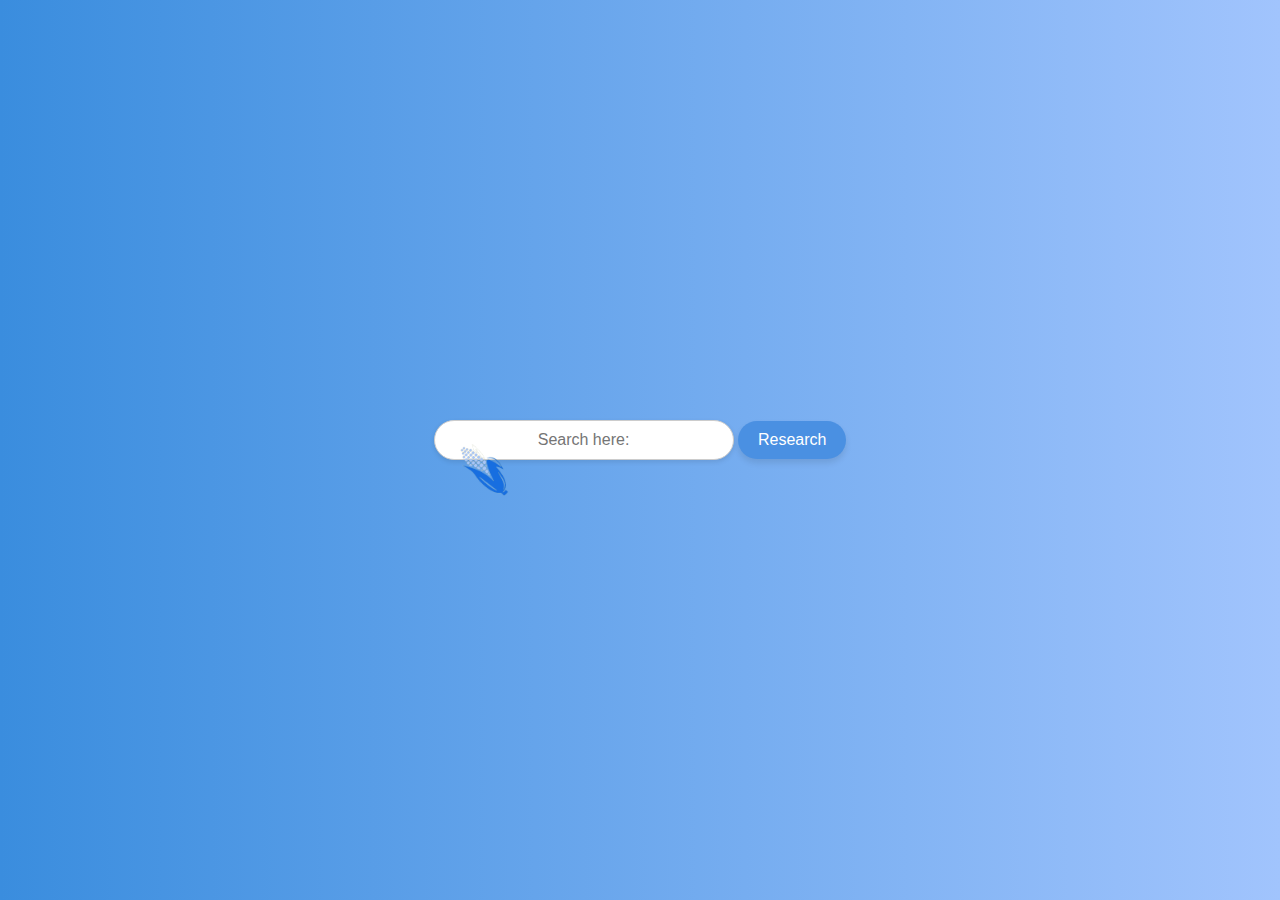
==== index.html @ a2156955 "first" ====
<!DOCTYPE html>
<html lang="en">

<head>
    <meta charset="UTF-8">
    <meta name="viewport" content="width=device-width, initial-scale=1.0">
    <title>Research Page</title>
    <link rel="stylesheet" href="style.css">
</head>

<body>
    <div class="container">
        <!-- Logo -->
        <img src="./image/logo.png" alt="Logo" class="logo">

        <!-- Search Bar -->
        <input type="text" placeholder="Search here:" class="search-bar">

        <!-- Button -->
        <button class="search-button">Research</button>
    </div>
</body>

</html>
---- style.css ----
/* Reset some default styles */
* {
    margin: 0;
    padding: 0;
    box-sizing: border-box;
}

body {
    font-family: Arial, sans-serif;
    display: flex;
    justify-content: center;
    align-items: center;
    height: 100vh;
    background: linear-gradient(to right, #3a8dde, #a1c4fd);
}

/* Container for the elements */
.container {
    text-align: center;
}

/* Logo styling */
.logo {
    width: 100px;
    height: auto;
    margin-bottom: 20px;
    margin-left: auto;
    margin-right: auto;
    position: absolute;
}

/* Search bar styling */
.search-bar {
    width: 300px;
    padding: 10px;
    font-size: 16px;
    border: 1px solid #ccc;
    border-radius: 25px;
    text-align: center;
    outline: none;
    margin-bottom: 20px;
    box-shadow: 0px 2px 5px rgba(0, 0, 0, 0.1);
}

/* Button styling */
.search-button {
    padding: 10px 20px;
    font-size: 16px;
    color: white;
    background-color: #4a90e2;
    border: none;
    border-radius: 25px;
    cursor: pointer;
    box-shadow: 0px 4px 6px rgba(0, 0, 0, 0.1);
    transition: background-color 0.3s;
}

.search-button:hover {
    background-color: #357abd;
}
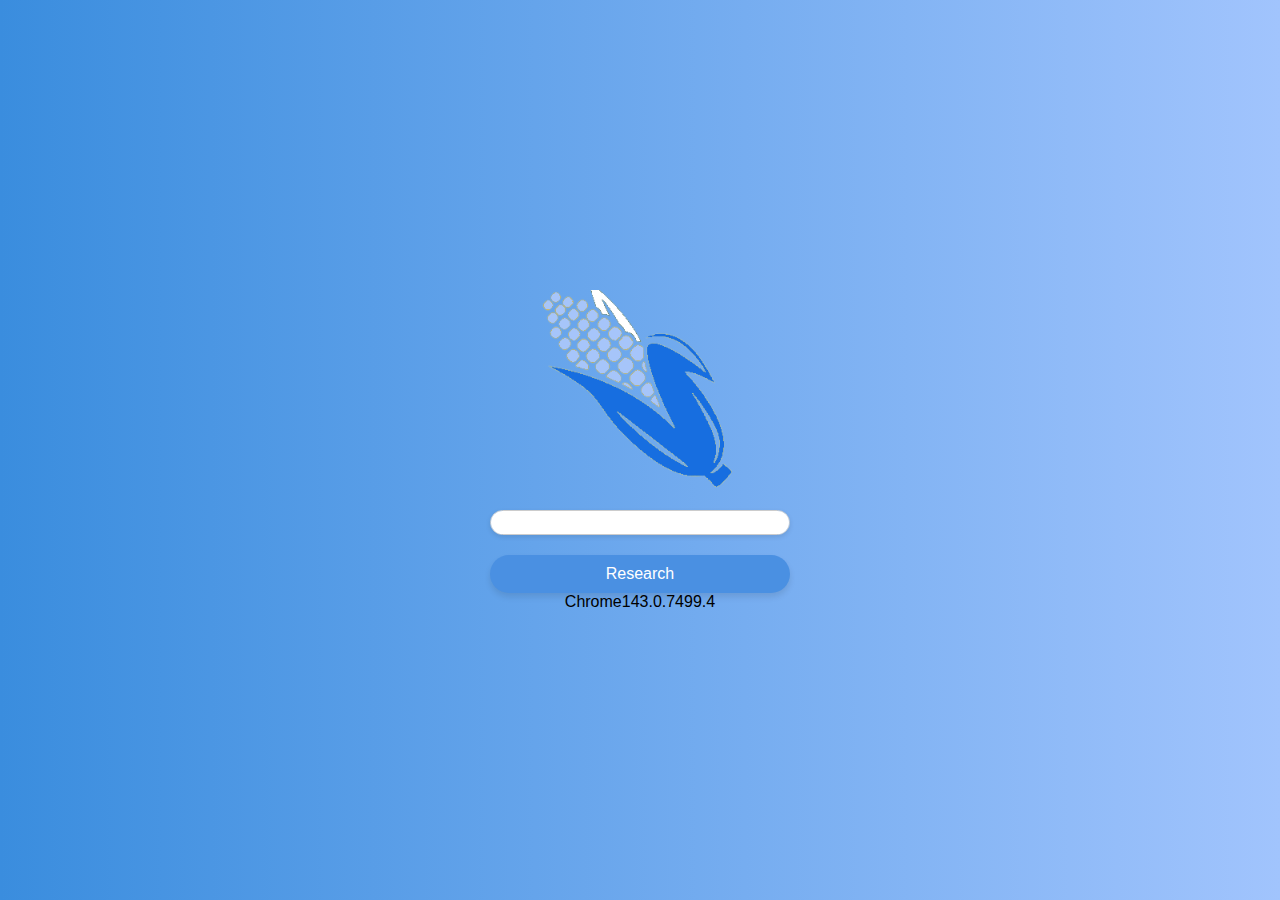
==== commit 910e1884: "added some functions" ====
--- a/index.html
+++ b/index.html
@@ -4,6 +4,7 @@
 <head>
     <meta charset="UTF-8">
     <meta name="viewport" content="width=device-width, initial-scale=1.0">
+    <meta http-equiv="x-ua-compatible" content="IE=11">
     <title>Research Page</title>
     <link rel="stylesheet" href="style.css">
 </head>
@@ -11,14 +12,16 @@
 <body>
     <div class="container">
         <!-- Logo -->
-        <img src="./image/logo.png" alt="Logo" class="logo">
+        <img src="./image/logo2.png" alt="Logo" class="logo">
 
         <!-- Search Bar -->
-        <input type="text" placeholder="Search here:" class="search-bar">
-
+        <!-- <input type="" placeholder="Search here:" class="search-bar"> -->
+        <textarea name="text" id="text" class="search-bar" cols="1" rows="1"></textarea>
         <!-- Button -->
         <button class="search-button">Research</button>
+        <p id="test"></p>
     </div>
 </body>
+<script src="./main.js"></script>
 
 </html>--- a/style.css
+++ b/style.css
@@ -17,29 +17,36 @@
 /* Container for the elements */
 .container {
     text-align: center;
+    display: flex;
+    flex-direction: column;
+    margin-bottom: auto;
+    margin-top: auto;
 }
 
 /* Logo styling */
 .logo {
-    width: 100px;
-    height: auto;
+    /* flex: 2;
+    max-width: 300px; */
+    width: 200px;
     margin-bottom: 20px;
     margin-left: auto;
     margin-right: auto;
-    position: absolute;
 }
 
 /* Search bar styling */
 .search-bar {
-    width: 300px;
+    max-width: 500px;
     padding: 10px;
     font-size: 16px;
     border: 1px solid #ccc;
     border-radius: 25px;
-    text-align: center;
     outline: none;
     margin-bottom: 20px;
     box-shadow: 0px 2px 5px rgba(0, 0, 0, 0.1);
+    text-align: left;
+    height: 25px;
+    font-family: Arial, Helvetica, sans-serif;
+    resize: none;
 }
 
 /* Button styling */
@@ -53,6 +60,9 @@
     cursor: pointer;
     box-shadow: 0px 4px 6px rgba(0, 0, 0, 0.1);
     transition: background-color 0.3s;
+    width: 300px;
+    margin-left: auto;
+    margin-right: auto;
 }
 
 .search-button:hover {
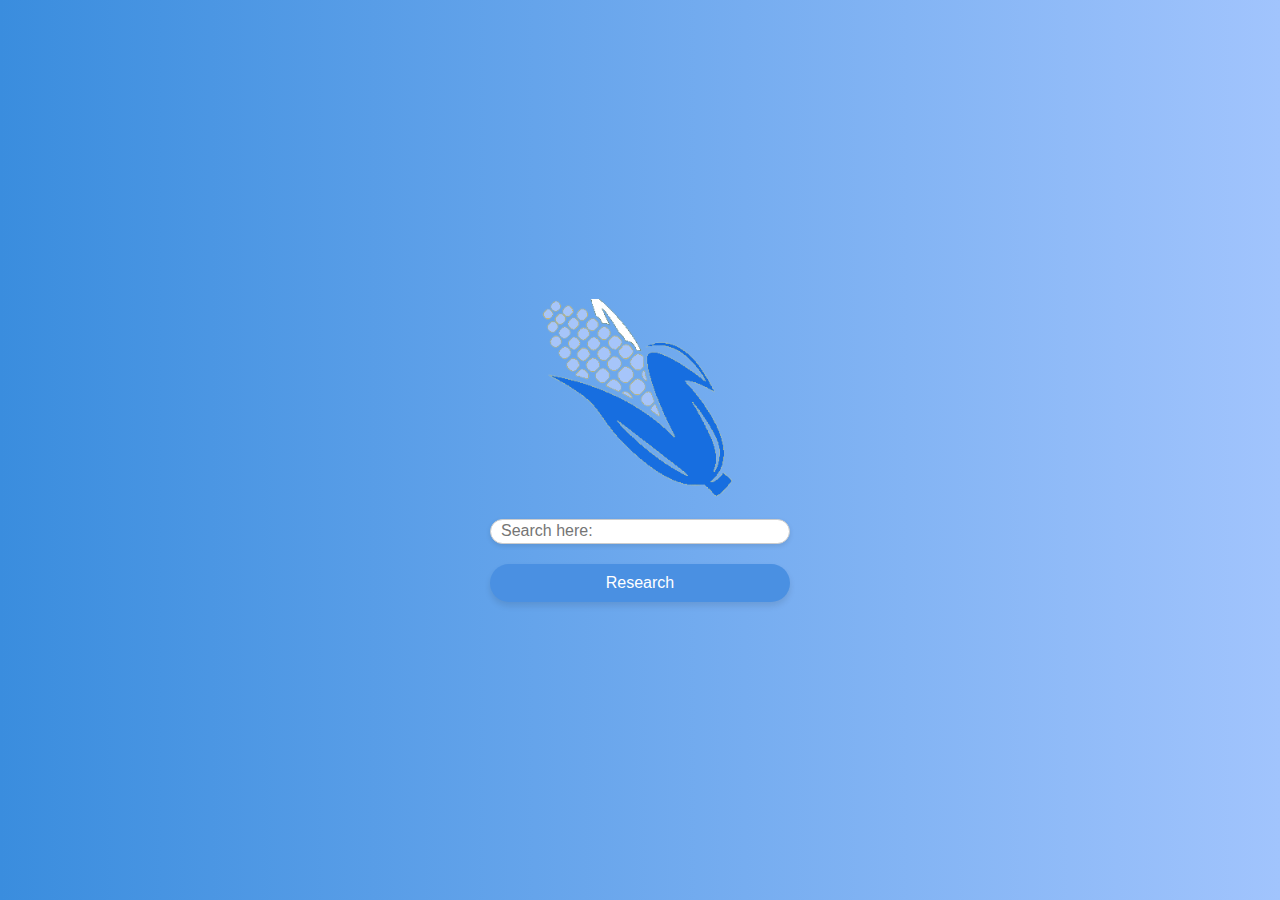
==== commit bb29f43c: "a push" ====
--- a/index.html
+++ b/index.html
@@ -7,21 +7,24 @@
     <meta http-equiv="x-ua-compatible" content="IE=11">
     <title>Research Page</title>
     <link rel="stylesheet" href="style.css">
+    <link rel="shortcut icon" href="./image/logo2.ico" type="image/x-icon">
 </head>
 
 <body>
-    <div class="container">
+    <form class="container" action="/research.html" method="get">
         <!-- Logo -->
         <img src="./image/logo2.png" alt="Logo" class="logo">
 
         <!-- Search Bar -->
-        <!-- <input type="" placeholder="Search here:" class="search-bar"> -->
-        <textarea name="text" id="text" class="search-bar" cols="1" rows="1"></textarea>
+        <input type="text" name="research" placeholder="Search here:" class="search-bar" id="text">
+        <!-- <textarea name="text" id="text" class="search-bar" cols="1" rows="1"></textarea> -->
         <!-- Button -->
-        <button class="search-button">Research</button>
+        <button type="submit" class="search-button" id="research">Research</button>
         <p id="test"></p>
-    </div>
+
+    </form>
 </body>
 <script src="./main.js"></script>
 
+
 </html>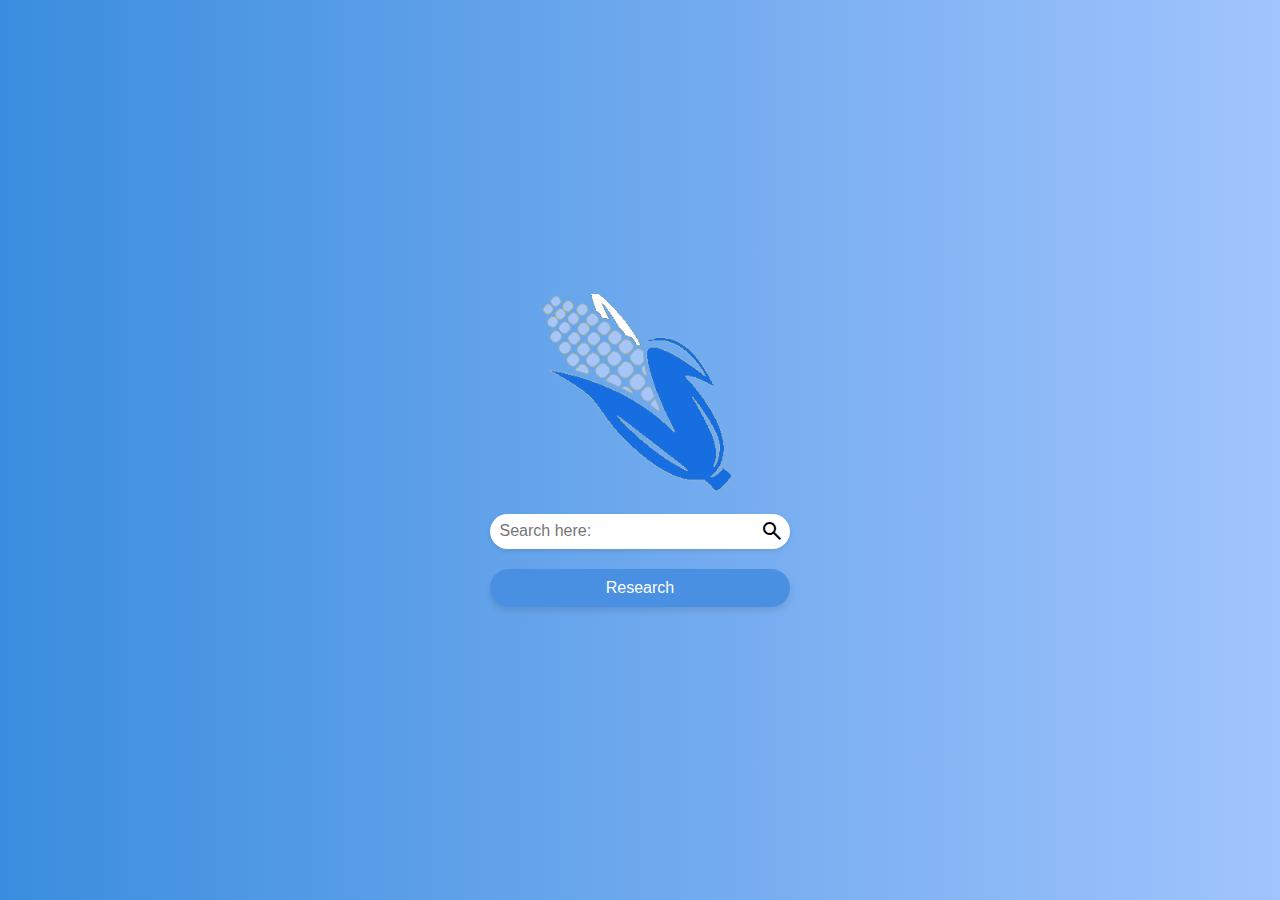
==== commit e63dde67: "rearanged everything" ====
--- a/index.html
+++ b/index.html
@@ -6,17 +6,37 @@
     <meta name="viewport" content="width=device-width, initial-scale=1.0">
     <meta http-equiv="x-ua-compatible" content="IE=11">
     <title>Research Page</title>
-    <link rel="stylesheet" href="style.css">
+    <link rel="stylesheet" href="./css/style.css">
     <link rel="shortcut icon" href="./image/logo2.ico" type="image/x-icon">
+
+    <!-- google fonts -->
+    <link rel="stylesheet"
+        href="https://fonts.googleapis.com/css2?family=Material+Symbols+Outlined:opsz,wght,FILL,GRAD@20..48,100..700,0..1,-50..200&icon_names=search" />
+
+    <style>
+        .material-symbols-outlined {
+            font-variation-settings:
+                'FILL' 0,
+                'wght' 400,
+                'GRAD' 0,
+                'opsz' 24
+        }
+    </style>
 </head>
 
 <body>
-    <form class="container" action="/research.html" method="get">
+    <form class="container" action="/pages/research.html" method="get">
         <!-- Logo -->
         <img src="./image/logo2.png" alt="Logo" class="logo">
 
         <!-- Search Bar -->
-        <input type="text" name="research" placeholder="Search here:" class="search-bar" id="text">
+        <div class="research-fields">
+            <input type="text" name="research" placeholder="Search here:" class="search-bar" id="text" required>
+            <button type="submit" class="research-button-field"><span class="material-symbols-outlined">
+                    search
+                </span></button>
+            <input type="text" name="page" style="display: none;" id="page">
+        </div>
         <!-- <textarea name="text" id="text" class="search-bar" cols="1" rows="1"></textarea> -->
         <!-- Button -->
         <button type="submit" class="search-button" id="research">Research</button>
@@ -24,7 +44,7 @@
 
     </form>
 </body>
-<script src="./main.js"></script>
+<script src="./javascript/main.js"></script>
 
 
 </html>--- a/css/style.css
+++ b/css/style.css
@@ -0,0 +1,101 @@
+/* Reset some default styles */
+* {
+    margin: 0;
+    padding: 0;
+    box-sizing: border-box;
+}
+
+body {
+    font-family: Arial, sans-serif;
+    display: flex;
+    justify-content: center;
+    align-items: center;
+    height: 100vh;
+    background: linear-gradient(to right, #3a8dde, #a1c4fd);
+    width: 100%;
+}
+
+/* Container for the elements */
+.container {
+    text-align: center;
+    display: flex;
+    flex-direction: column;
+    margin-bottom: auto;
+    margin-top: auto;
+}
+
+/* Logo styling */
+.logo {
+    /* flex: 2;
+    max-width: 300px; */
+    width: 200px;
+    margin-bottom: 20px;
+    margin-left: auto;
+    margin-right: auto;
+}
+
+.research-fields {
+    display: flex;
+    flex-direction: row;
+    justify-content: center;
+    align-items: center;
+    margin-left: 23px;
+    position: relative;
+}
+
+/* Search bar styling */
+.search-bar {
+    padding: 10px;
+    font-size: 16px;
+    outline: none;
+    margin-bottom: 20px;
+    box-shadow: 0px 2px 5px rgba(0, 0, 0, 0.1);
+    text-align: left;
+    height: 35px;
+    font-family: Arial, Helvetica, sans-serif;
+    resize: none;
+    border-radius: 20px;
+    border: none;
+    flex: 1;
+    max-width: 300px;
+    min-width: 5px;
+}
+
+.research-button-field {
+    background-color: transparent;
+    border: none;
+    height: 20px;
+    position: relative;
+    top: -12px;
+    left: -30px;
+    cursor: pointer;
+}
+
+.research-button-field:hover {
+    color: rgb(114, 114, 114);
+}
+
+/* Button styling */
+.search-button {
+    padding: 10px 20px;
+    font-size: 16px;
+    color: white;
+    background-color: #4a90e2;
+    border: none;
+    border-radius: 25px;
+    cursor: pointer;
+    box-shadow: 0px 4px 6px rgba(0, 0, 0, 0.1);
+    transition: background-color 0.3s;
+    width: 300px;
+    margin-left: auto;
+    margin-right: auto;
+}
+
+.search-button:hover {
+    background-color: #357abd;
+}
+
+form {
+    display: flex;
+    width: 100%;
+}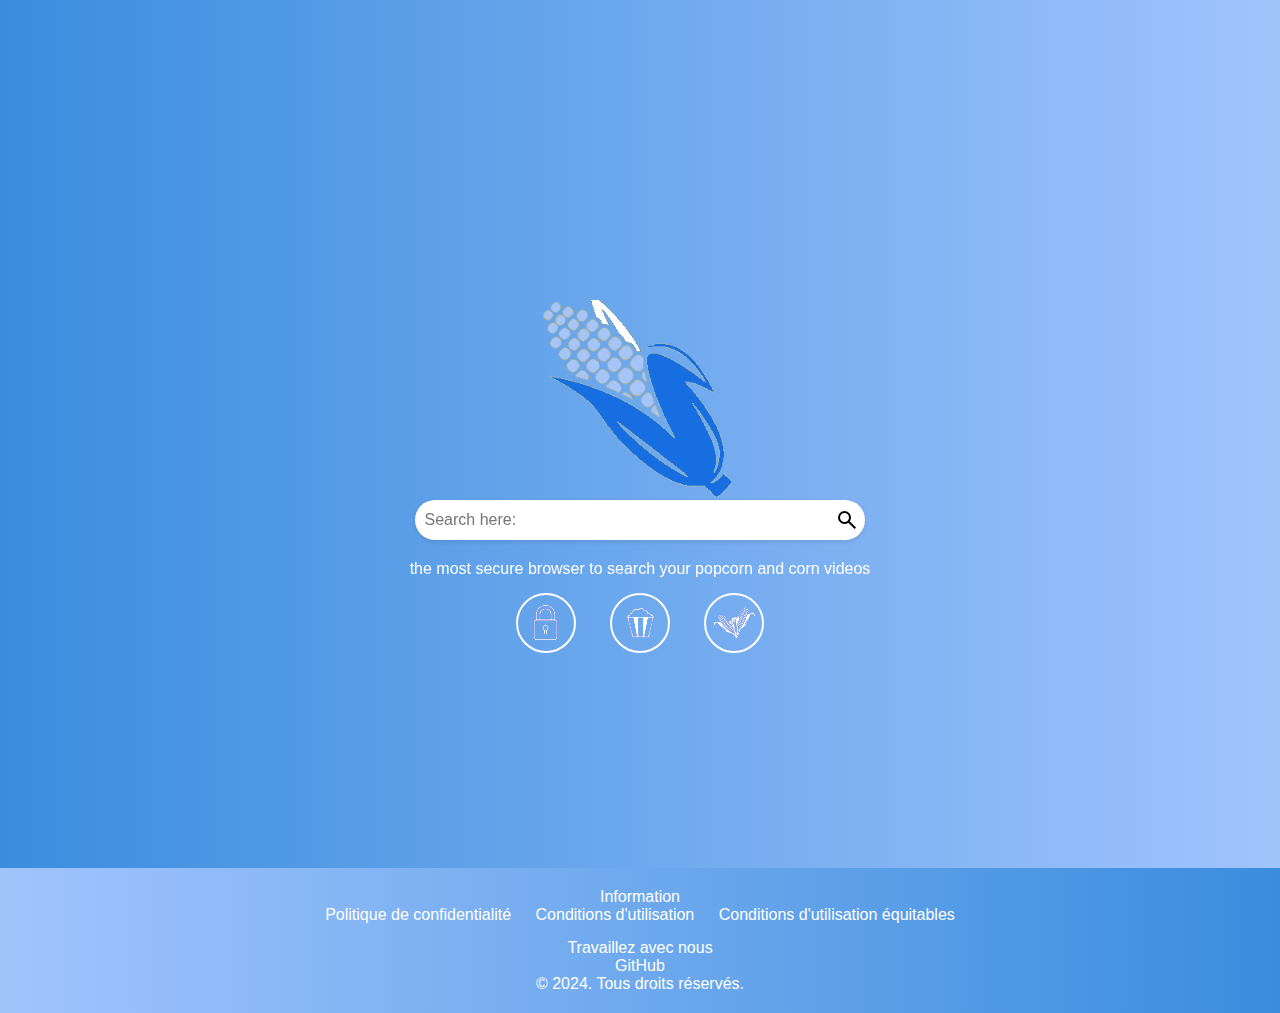
==== commit bd75ac29: "added Retsim Changes" ====
--- a/index.html
+++ b/index.html
@@ -39,10 +39,39 @@
         </div>
         <!-- <textarea name="text" id="text" class="search-bar" cols="1" rows="1"></textarea> -->
         <!-- Button -->
-        <button type="submit" class="search-button" id="research">Research</button>
-        <p id="test"></p>
+        <div class="info">
+            <p>the most secure browser to search your popcorn and corn videos</p>
+            <div class="image-container">
+                <img src="./image/img-cad.jpg" alt="" class="prv">
+            </div>
+            <div class="image-container">
+                <img src="./image/img-pop.jpg" alt="" class="prv">
+            </div>
+            <div class="image-container">
+                <img src="./image/img-mai.jpg" alt="" class="prv">
+            </div>
 
+        </div>
     </form>
+    
+    <footer>
+        <div class="footer-content">
+            <div class="footer-info">
+
+                <p class="info">Information</p>
+                <ul class="footer-links">
+                    <li><a href="./information/privacy.html">Politique de confidentialité</a></li>
+                    <li><a href="./information/terms.html">Conditions d'utilisation</a></li>
+                    <li><a href="./information/fairuse.html">Conditions d'utilisation équitables</a></li>
+                </ul>
+            </div>
+            <div class="footer-work">
+                <p class="work">Travaillez avec nous</p>
+                <a href="https://github.com/IvnoGood" class="github-link">GitHub</a>
+                <p>&copy; 2024. Tous droits réservés.</p>
+            </div>
+        </div>
+    </footer>
 </body>
 <script src="./javascript/main.js"></script>
 
--- a/css/style.css
+++ b/css/style.css
@@ -5,6 +5,34 @@
     box-sizing: border-box;
 }
 
+header {
+    background: linear-gradient(to right, #3a8dde, #a1c4fd);
+    /* Utilise le même dégradé que le footer */
+    padding: 20px;
+    /* Un peu d'espace pour respirer */
+    text-align: center;
+    /* Centre le titre et le slogan */
+    color: white;
+    /* Couleur du texte en blanc pour le contraste */
+    width: 100%;
+}
+
+header h1 {
+    font-size: 36px;
+    /* Un titre un peu plus grand */
+    font-weight: bold;
+    /* En gras pour plus d'impact */
+    margin-bottom: 10px;
+    /* Un peu d'espace entre le titre et le slogan */
+}
+
+header p {
+    font-size: 18px;
+    /* Un slogan un peu plus petit */
+    color: #e0e0e0;
+    /* Un gris clair pour le slogan, en harmonie avec le fond */
+}
+
 body {
     font-family: Arial, sans-serif;
     display: flex;
@@ -13,25 +41,37 @@
     height: 100vh;
     background: linear-gradient(to right, #3a8dde, #a1c4fd);
     width: 100%;
+    display: flex;
+    flex-direction: column;
+    /*direction de la page*/
+    justify-content: space-between;
+    /* Pour pousser le footer vers le bas */
+    height: 100vh;
+    /* Assurez-vous que le body prend toute la hauteur de la vue */
+
 }
 
 /* Container for the elements */
 .container {
-    text-align: center;
-    display: flex;
+    flex-grow: 1;
+    text-align: center;
+    display: flex;
+    flex: 1;
+    /* Prend toute la hauteur restante*/
     flex-direction: column;
+    text-align: center;
     margin-bottom: auto;
     margin-top: auto;
 }
 
 /* Logo styling */
 .logo {
-    /* flex: 2;
-    max-width: 300px; */
+
     width: 200px;
-    margin-bottom: 20px;
+    margin-bottom: auto;
     margin-left: auto;
     margin-right: auto;
+    margin-top: 300px;
 }
 
 .research-fields {
@@ -51,13 +91,13 @@
     margin-bottom: 20px;
     box-shadow: 0px 2px 5px rgba(0, 0, 0, 0.1);
     text-align: left;
-    height: 35px;
+    height: 40px;
     font-family: Arial, Helvetica, sans-serif;
     resize: none;
     border-radius: 20px;
     border: none;
     flex: 1;
-    max-width: 300px;
+    max-width: 450px;
     min-width: 5px;
 }
 
@@ -98,4 +138,109 @@
 form {
     display: flex;
     width: 100%;
+}
+
+footer {
+    background: linear-gradient(to left, #3a8dde, #a1c4fd);
+    color: white;
+    /* Couleur du texte */
+    padding: 20px;
+    /* simple padding */
+    text-align: center;
+    /* Centrer le texte */
+    margin-top: auto;
+    /* Permet de pousser le footer vers le bas */
+    width: 100%;
+    position: relative;
+    height: fit-content;
+    margin-top: 200px;
+}
+
+.footer-content {
+    max-width: 1200px;
+    /* Largeur maximale du footer */
+    margin: 0 auto;
+    /* Centrer le footer */
+}
+
+.footer-info {
+    margin-bottom: 15px;
+    /* Espacement entre sections */
+}
+
+.footer-links {
+    list-style: none;
+    /* Supprimer les puces de la liste */
+    padding: 0;
+    /* Supprimer le padding */
+}
+
+.footer-links li {
+    display: inline;
+    /* Afficher les liens en ligne */
+    margin: 0 10px;
+    /* Espacement entre les liens */
+}
+
+.footer-links a {
+    color: white;
+    /* Couleur des liens */
+    text-decoration: none;
+    /* Supprimer le soulignement */
+    transition: color 0.3s;
+    /* Transition pour le survol */
+}
+
+.footer-links a:hover {
+    color: #1e5b85;
+    /* Couleur des liens au survol */
+}
+
+.footer-work {
+    margin-top: 15px;
+    /* Espacement supérieur */
+}
+
+.github-link {
+    color: #ffffff;
+    /* Couleur du lien GitHub */
+    text-decoration: none;
+    /* Supprimer le soulignement */
+}
+
+.github-link:hover {
+    color: #1e5b85;
+    /* Couleur au survol */
+}
+
+.prv {
+    width: 55px;
+    /* Defini la taille des images*/
+    filter: invert();
+    /*change la couleur des images*/
+    mix-blend-mode: lighten;
+    /* change le fond des images*/
+}
+
+.image-container {
+    justify-content: center;
+    /* Centre l'image horizontalement */
+    align-items: center;
+    /* Centre l'image verticalement */
+    width: 60px;
+    /* Largeur du conteneur */
+    height: 60px;
+    /* Hauteur du conteneur */
+    border-radius: 50%;
+    /* Rend le conteneur circulaire */
+    border: 2px solid white;
+    /* Bordure blanche */
+    margin: 15px;
+    /* Ajoute un espacement autour du conteneur */
+    display: inline-block;
+    /* Affiche les conteneurs en ligne*/
+}
+
+.info {
+    color: white;
 }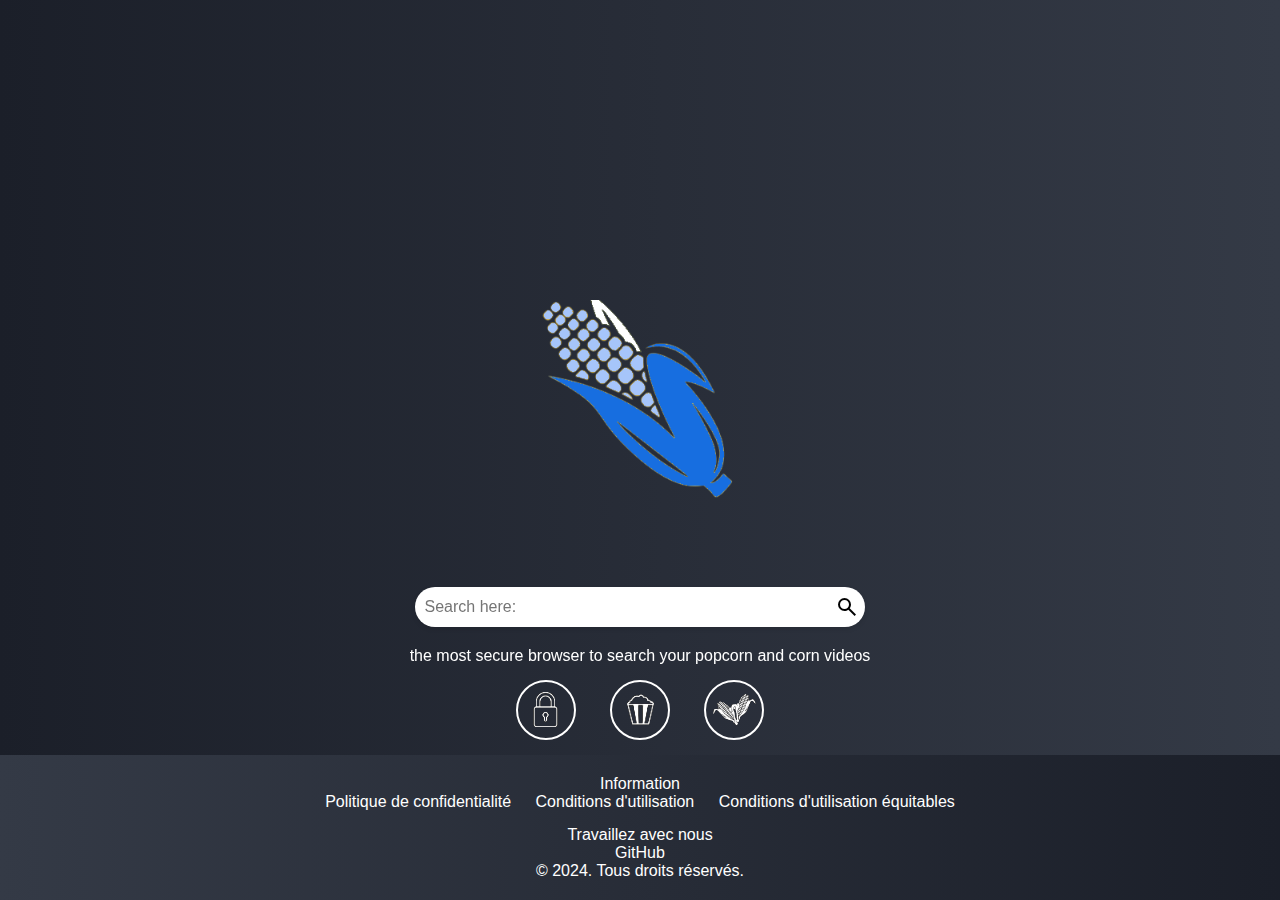
==== commit 720875b3: "added global feartures and url query solves" ====
--- a/index.html
+++ b/index.html
@@ -6,7 +6,9 @@
     <meta name="viewport" content="width=device-width, initial-scale=1.0">
     <meta http-equiv="x-ua-compatible" content="IE=11">
     <title>Research Page</title>
-    <link rel="stylesheet" href="./css/style.css">
+    <link rel="stylesheet" href="./css/index.css">
+    <link rel="stylesheet" href="./css/main.css">
+    <link rel="stylesheet" href="./css/footer.css">
     <link rel="shortcut icon" href="./image/logo2.ico" type="image/x-icon">
 
     <!-- google fonts -->
@@ -53,16 +55,16 @@
 
         </div>
     </form>
-    
+
     <footer>
         <div class="footer-content">
             <div class="footer-info">
 
                 <p class="info">Information</p>
                 <ul class="footer-links">
-                    <li><a href="./information/privacy.html">Politique de confidentialité</a></li>
-                    <li><a href="./information/terms.html">Conditions d'utilisation</a></li>
-                    <li><a href="./information/fairuse.html">Conditions d'utilisation équitables</a></li>
+                    <li><a href="./pages/information/privacy.html">Politique de confidentialité</a></li>
+                    <li><a href="./pages/information/terms.html">Conditions d'utilisation</a></li>
+                    <li><a href="./pages/information/fairuse.html">Conditions d'utilisation équitables</a></li>
                 </ul>
             </div>
             <div class="footer-work">
@@ -73,6 +75,7 @@
         </div>
     </footer>
 </body>
+
 <script src="./javascript/main.js"></script>
 
 
--- a/css/index.css
+++ b/css/index.css
@@ -0,0 +1,148 @@
+/* Reset some default styles */
+
+
+header {
+    background: var(--background);
+    /* Utilise le même dégradé que le footer */
+    padding: 20px;
+    /* Un peu d'espace pour respirer */
+    text-align: center;
+    /* Centre le titre et le slogan */
+    color: var(--text-color);
+    /* Couleur du texte en blanc pour le contraste */
+    width: 100%;
+}
+
+header h1 {
+    font-size: 36px;
+    /* Un titre un peu plus grand */
+    font-weight: bold;
+    /* En gras pour plus d'impact */
+    margin-bottom: 10px;
+    /* Un peu d'espace entre le titre et le slogan */
+}
+
+header p {
+    font-size: 18px;
+    /* Un slogan un peu plus petit */
+    color: var(--text-color);
+    /* Un gris clair pour le slogan, en harmonie avec le fond */
+}
+
+body {
+    font-family: Arial, sans-serif;
+    display: flex;
+    justify-content: center;
+    align-items: center;
+    height: 100vh;
+    background: var(--background);
+    width: 100%;
+    display: flex;
+    flex-direction: column;
+    /*direction de la page*/
+    justify-content: space-between;
+    /* Pour pousser le footer vers le bas */
+    height: 100vh;
+    /* Assurez-vous que le body prend toute la hauteur de la vue */
+
+}
+
+/* Container for the elements */
+.container {
+    flex-grow: 1;
+    text-align: center;
+    display: flex;
+    flex: 1;
+    /* Prend toute la hauteur restante*/
+    flex-direction: column;
+    text-align: center;
+    margin-bottom: auto;
+    margin-top: auto;
+}
+
+/* Logo styling */
+.logo {
+    width: 200px;
+    margin-bottom: auto;
+    margin-left: auto;
+    margin-right: auto;
+    margin-top: 300px;
+}
+
+.research-fields {
+    display: flex;
+    flex-direction: row;
+    justify-content: center;
+    align-items: center;
+    margin-left: 23px;
+    position: relative;
+}
+
+/* Search bar styling */
+.search-bar {
+    padding: 10px;
+    font-size: 16px;
+    outline: none;
+    margin-bottom: 20px;
+    box-shadow: 0px 2px 5px rgba(0, 0, 0, 0.1);
+    text-align: left;
+    height: 40px;
+    font-family: Arial, Helvetica, sans-serif;
+    resize: none;
+    border-radius: 20px;
+    border: none;
+    flex: 1;
+    max-width: 450px;
+    min-width: 5px;
+}
+
+.research-button-field {
+    background-color: transparent;
+    border: none;
+    height: 20px;
+    position: relative;
+    top: -12px;
+    left: -30px;
+    cursor: pointer;
+}
+
+.research-button-field:hover {
+    color: var(--accent-color-hover);
+}
+
+form {
+    display: flex;
+    width: 100%;
+}
+
+.prv {
+    width: 55px;
+    /* Defini la taille des images*/
+    filter: invert();
+    /*change la couleur des images*/
+    mix-blend-mode: lighten;
+    /* change le fond des images*/
+}
+
+.image-container {
+    justify-content: center;
+    /* Centre l'image horizontalement */
+    align-items: center;
+    /* Centre l'image verticalement */
+    width: 60px;
+    /* Largeur du conteneur */
+    height: 60px;
+    /* Hauteur du conteneur */
+    border-radius: 50%;
+    /* Rend le conteneur circulaire */
+    border: 2px solid white;
+    /* Bordure blanche */
+    margin: 15px;
+    /* Ajoute un espacement autour du conteneur */
+    display: inline-block;
+    /* Affiche les conteneurs en ligne*/
+}
+
+.info {
+    color: var(--text-color);
+}--- a/css/main.css
+++ b/css/main.css
@@ -0,0 +1,25 @@
+/* :root {
+    --background-inverse: linear-gradient(to left, #3a8dde, #a1c4fd);
+    --background: linear-gradient(to right, #3a8dde, #a1c4fd);
+    --background-header: linear-gradient(to right, #1c4dab, #6a8edd);
+    --accent-color: black;
+    --accent-color-hover: rgb(114, 114, 114);
+    --placeholders: #333;
+    --text-color: white;
+} */
+/*TODO: add dark mode here:*/
+:root {
+    --background-inverse: linear-gradient(to left, #1b1f29, #343a46);
+    --background: linear-gradient(to right, #1b1f29, #343a46);
+    --background-header: linear-gradient(to right, #2a2f3b, #404857);
+    --accent-color: #e3e3e3;
+    --accent-color-hover: #b3b3b3;
+    --placeholders: #777;
+    --text-color: #ffffff;
+}
+
+* {
+    margin: 0;
+    padding: 0;
+    box-sizing: border-box;
+}--- a/css/footer.css
+++ b/css/footer.css
@@ -0,0 +1,73 @@
+footer {
+    background: var(--background-inverse);
+    color: white;
+    /* Couleur du texte */
+    padding: 20px;
+    /* simple padding */
+    text-align: center;
+    /* Centrer le texte */
+    margin-top: auto;
+    /* Permet de pousser le footer vers le bas */
+    width: 100%;
+    position: relative;
+    height: fit-content;
+    margin-top: auto;
+}
+
+.footer-content {
+    max-width: 1200px;
+    /* Largeur maximale du footer */
+    margin: 0 auto;
+    /* Centrer le footer */
+}
+
+.footer-info {
+    margin-bottom: 15px;
+    /* Espacement entre sections */
+}
+
+.footer-links {
+    list-style: none;
+    /* Supprimer les puces de la liste */
+    padding: 0;
+    /* Supprimer le padding */
+}
+
+.footer-links li {
+    display: inline;
+    /* Afficher les liens en ligne */
+    margin: 0 10px;
+    /* Espacement entre les liens */
+}
+
+.footer-links a {
+    color: white;
+    /* Couleur des liens */
+    text-decoration: none;
+    /* Supprimer le soulignement */
+    transition: color 0.3s;
+    /* Transition pour le survol */
+}
+
+.footer-links a:hover {
+    color: #1e5b85;
+    /* Couleur des liens au survol */
+}
+
+.footer-work {
+    margin-top: 15px;
+    /* Espacement supérieur */
+}
+
+.github-link {
+    color: #ffffff;
+    /* Couleur du lien GitHub */
+    text-decoration: none;
+    /* Supprimer le soulignement */
+}
+
+.github-link:hover {
+    color: #1e5b85;
+    /* Couleur au survol */
+}
+
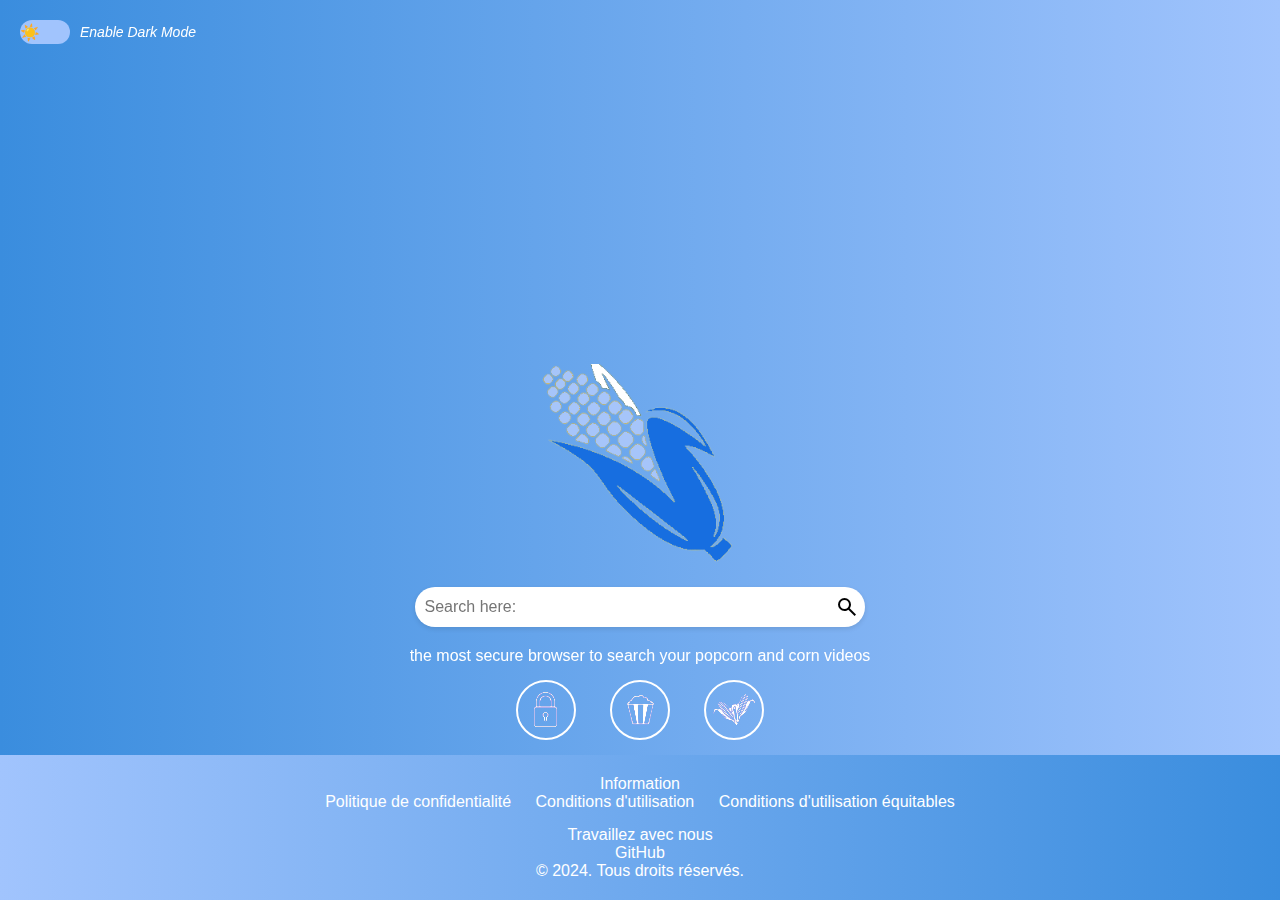
==== commit a203b018: "added light&dark mode" ====
--- a/index.html
+++ b/index.html
@@ -6,6 +6,7 @@
     <meta name="viewport" content="width=device-width, initial-scale=1.0">
     <meta http-equiv="x-ua-compatible" content="IE=11">
     <title>Research Page</title>
+    <link rel="stylesheet" href="./css/header.css">
     <link rel="stylesheet" href="./css/index.css">
     <link rel="stylesheet" href="./css/main.css">
     <link rel="stylesheet" href="./css/footer.css">
@@ -27,6 +28,20 @@
 </head>
 
 <body>
+    <header>
+        <nav>
+            <div class="theme-switch-wrapper">
+                <label class="theme-box" for="checkbox">
+                    <input type="checkbox" name="" id="checkbox">
+                    <div class="slider round">
+                        <span class="icon-sun" aria-hidden="true">☀️</span>
+                        <span class="icon-moon" aria-hidden="true">🌙</span>
+                    </div>
+                </label>
+                <em id="checkbox-text" style="color: var(--text-color);">Enable Dark Mode</em>
+            </div>
+        </nav>
+    </header>
     <form class="container" action="/pages/research.html" method="get">
         <!-- Logo -->
         <img src="./image/logo2.png" alt="Logo" class="logo">
@@ -77,6 +92,7 @@
 </body>
 
 <script src="./javascript/main.js"></script>
+<script src="./javascript/darkmode.js"></script>
 
 
 </html>--- a/css/header.css
+++ b/css/header.css
@@ -0,0 +1,155 @@
+.header {
+    display: flex;
+    align-items: center;
+    justify-content: center;
+    padding: 20px;
+    background: var(--background-header);
+}
+
+.logo {
+    width: 50px;
+    height: 50px;
+    margin-right: 10px;
+}
+
+.corn {
+    filter: invert();
+    /*change la couleur des images*/
+    mix-blend-mode: lighten;
+    /* change le fond des images*/
+    width: 150px;
+}
+
+.title {
+    font-size: 24px;
+    margin-right: auto;
+    width: fit-content;
+    color: white;
+    text-decoration: none; 
+}
+
+.home-button-header {
+    display: flex;
+    justify-content: center;
+    align-items: center;
+    text-decoration: none;
+    color: var(--text-color);
+    margin-right: 15px;
+    margin-right: auto;
+}
+
+.search-bar {
+    display: block;
+    padding: 10px;
+    border-radius: 20px;
+    border: none;
+    outline: none;
+    flex: 1;
+    max-width: 300px;
+    min-width: 5px;
+    font-size: 16px;
+    color: var(--placeholders);
+    align-items: end;
+
+}
+
+.research-form {
+    margin-right: 50px;
+    display: flex;
+    width: 50%;
+    align-items: center;
+}
+
+.research-button {
+    background: none;
+    border: none;
+    color: var(--accent-color);
+    width: fit-content;
+    position: relative;
+    left: -45px;
+    cursor: pointer;
+}
+.theme-switch-wrapper {
+    display: flex;
+    align-items: center;
+    cursor: pointer;
+}
+
+.theme-box {
+    position: relative;
+    display: inline-block;
+    width: 50px;
+    height: 24px;
+}
+
+.theme-box input {
+    opacity: 0;
+    width: 0;
+    height: 0;
+}
+
+.slider {
+    position: absolute;
+    cursor: pointer;
+    top: 0;
+    left: 0;
+    right: 0;
+    bottom: 0;
+    background-color: #a1c4fd;
+    transition: background-color 0.4s; /* Transition pour la couleur de fond */
+    border-radius: 24px;
+}
+
+.slider:before {
+    position: absolute;
+    content: "";
+    height: 24px; /* Hauteur du rond */
+    width: 24px; /* Largeur du rond */
+    left: 0; /* Position initiale à gauche */
+    background-color: transparent; /* Rendre le rond transparent */
+    border-radius: 50%; /* Forme ronde */
+    transition: transform 0.4s ease; /* Transition pour le mouvement */
+}
+
+input:checked + .slider {
+    background-color: #2196F3; /* Couleur de fond quand coché */
+}
+
+input:checked + .slider:before {
+    transform: translateX(26px); /* Déplace le rond vers la droite */
+}
+
+.icon-sun, .icon-moon {
+    position: absolute;
+    font-size: 16px;
+    top: 50%;
+    transform: translateY(-50%);
+    transition: opacity 0.4s ease, transform 0.4s ease; /* Transition pour l'opacité et le mouvement */
+}
+
+.icon-sun {
+    left: 0px; /* Position du soleil */
+    opacity: 1; /* Visible par défaut */
+}
+
+.icon-moon {
+    left: 25px; /* Position de la lune */
+    opacity: 0; /* Invisible par défaut */
+    transform: translateY(-50%) scale(0.8); /* Échelle réduite pour la lune */
+}
+
+input:checked + .slider .icon-sun {
+    opacity: 0; /* Cache le soleil quand coché */
+    transform: translate(20px, -50%) scale(0.8); /* Déplace le soleil vers la droite et réduit l'échelle */
+}
+
+input:checked + .slider .icon-moon {
+    opacity: 1; /* Affiche la lune quand coché */
+    transform: translateY(-50%) scale(1); /* Échelle normale pour la lune */
+}
+
+em {
+    margin-left: 10px;
+    font-size: 14px;
+    color: #333;
+}--- a/css/index.css
+++ b/css/index.css
@@ -63,6 +63,7 @@
 /* Logo styling */
 .logo {
     width: 200px;
+    height: 200px;
     margin-bottom: auto;
     margin-left: auto;
     margin-right: auto;
--- a/css/main.css
+++ b/css/main.css
@@ -22,4 +22,8 @@
     margin: 0;
     padding: 0;
     box-sizing: border-box;
+}
+
+em {
+    color: var(--text-color);
 }